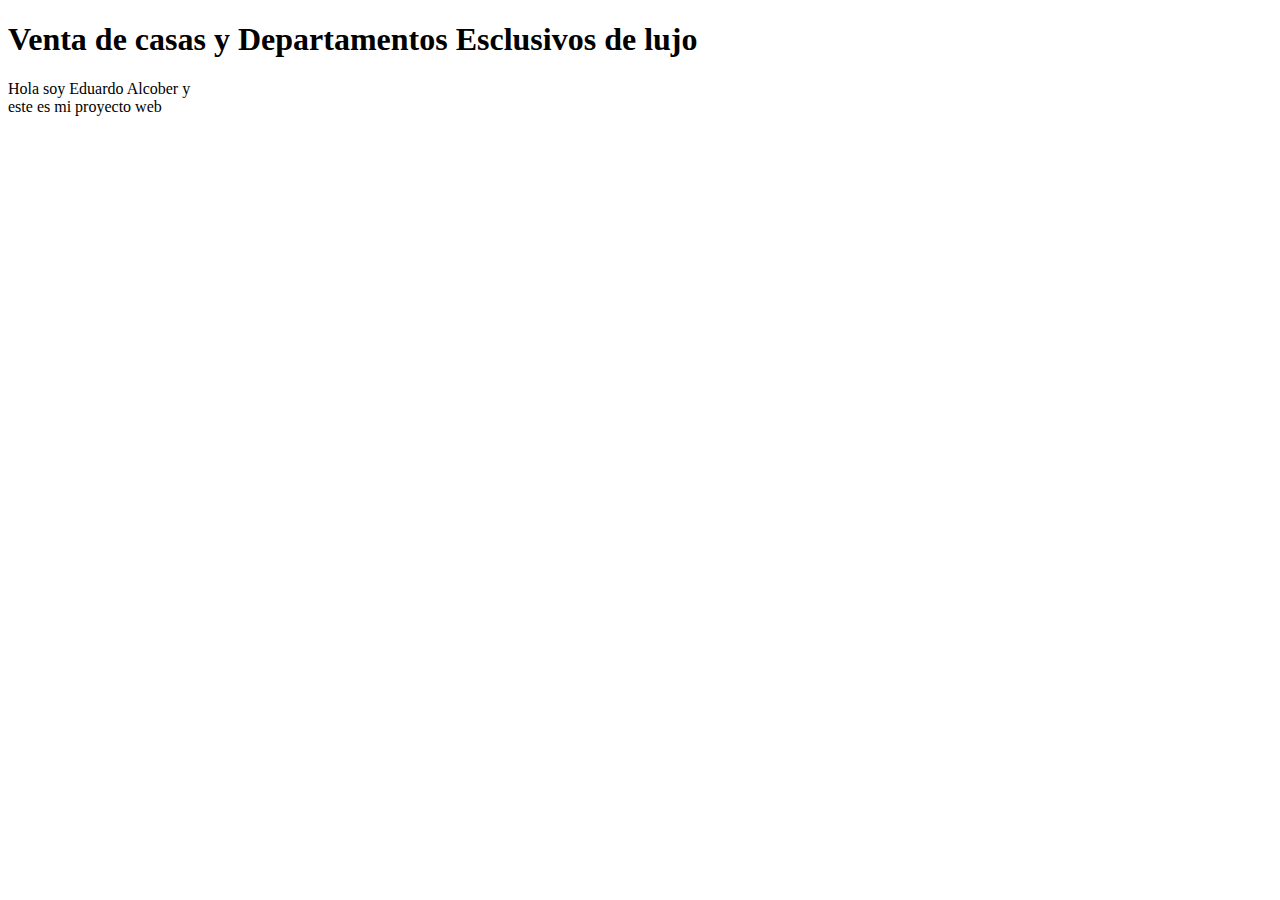
==== lecc18primerosPasosHTML/bienesraices/index.html @ f4dbb0f4 "hasta lecc 19" ====
<!DOCTYPE html>
<html lang="en">

<head>
    <meta charset="UTF-8">
    <meta name="viewport" content="width=device-width, initial-scale=1.0">
    <title>Document</title>
</head>

<body>
    <h1>Venta de casas y Departamentos Esclusivos de lujo</h1>
    <p>Hola soy Eduardo Alcober y <br> este es mi proyecto web</p>
</body>

</html>
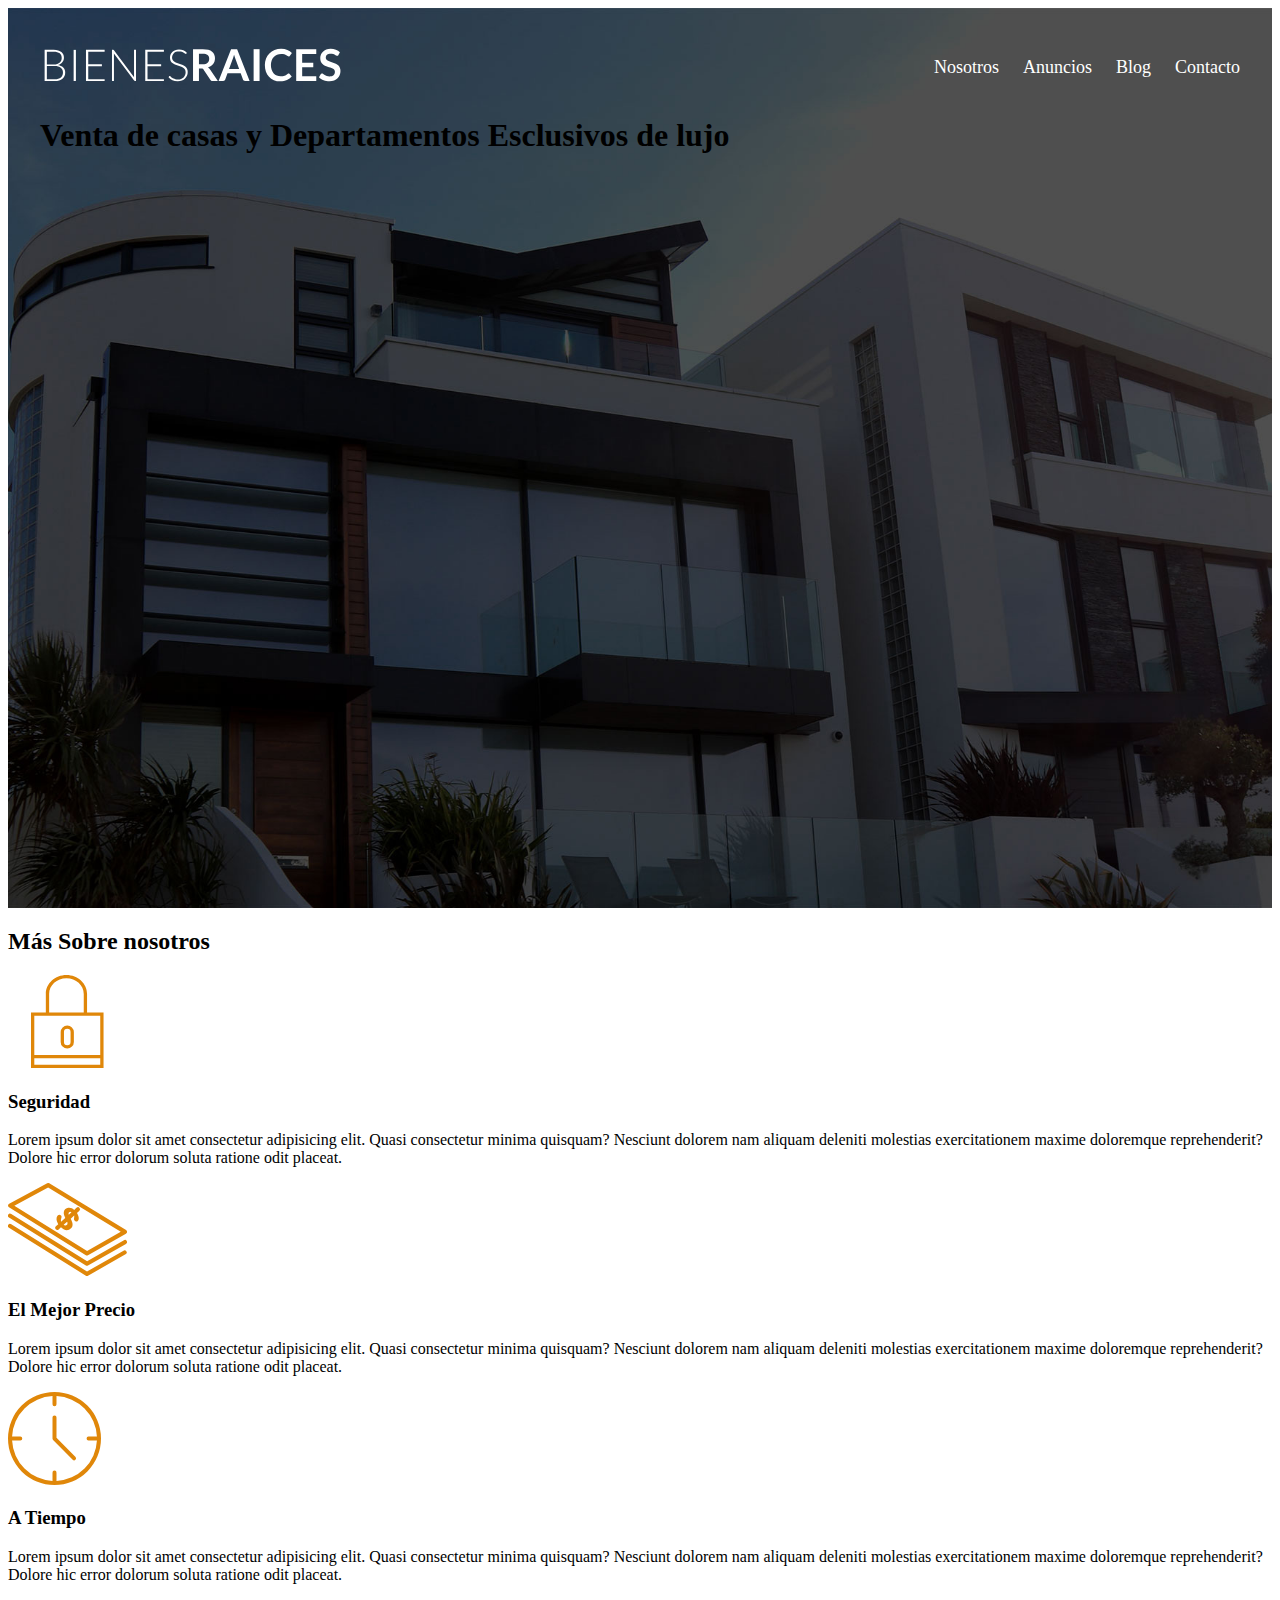
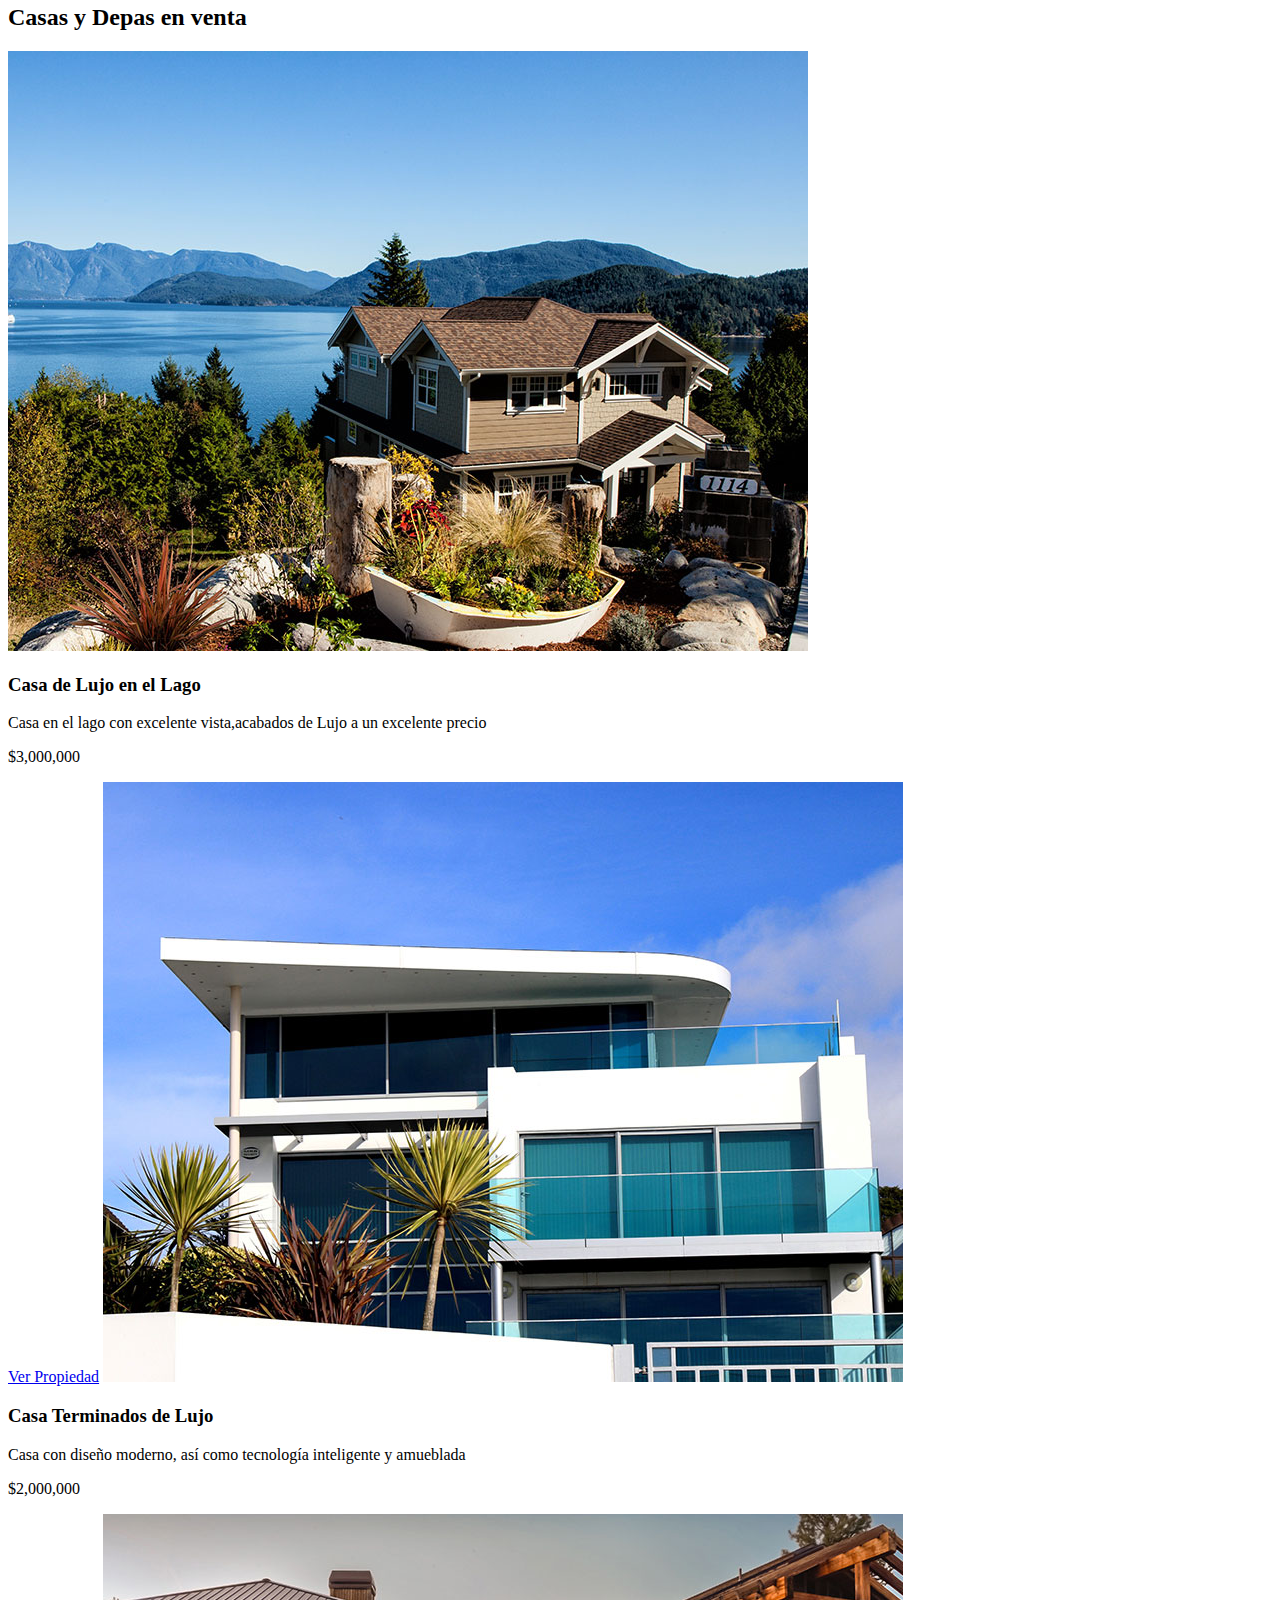
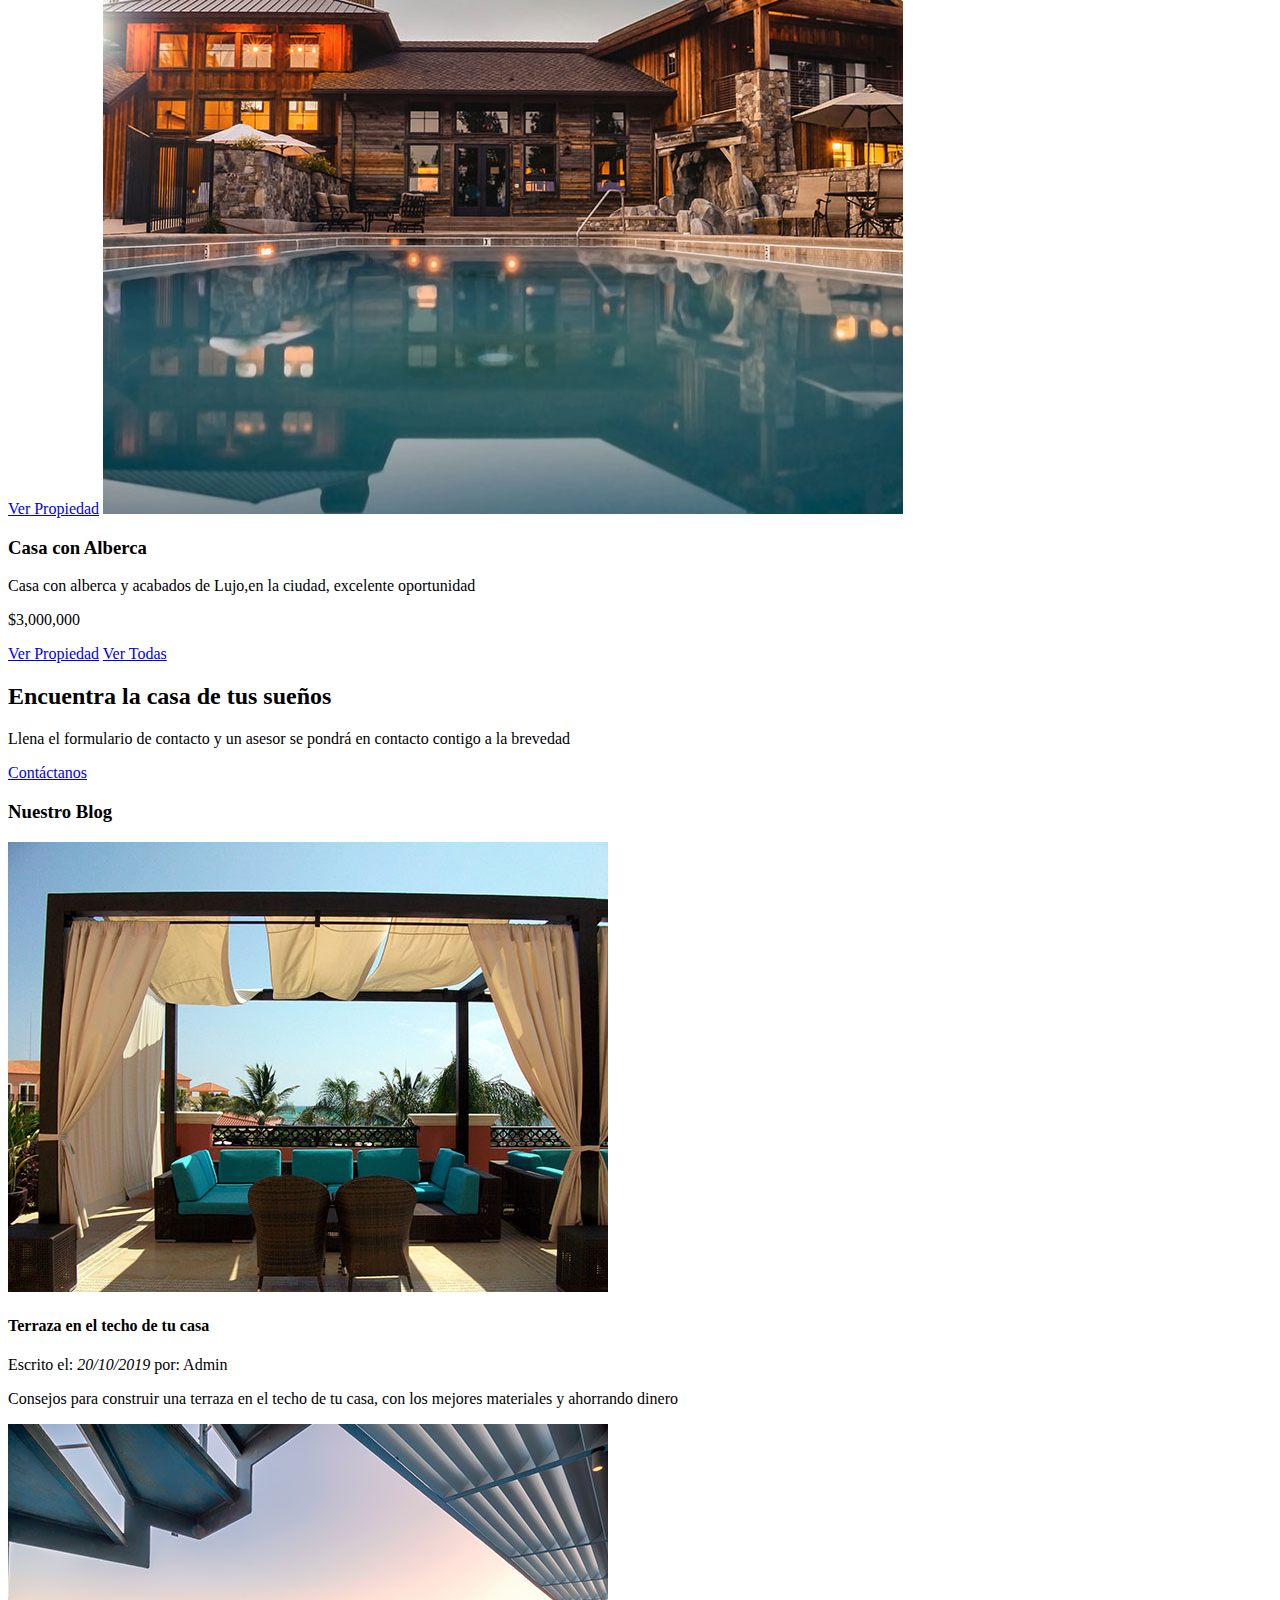
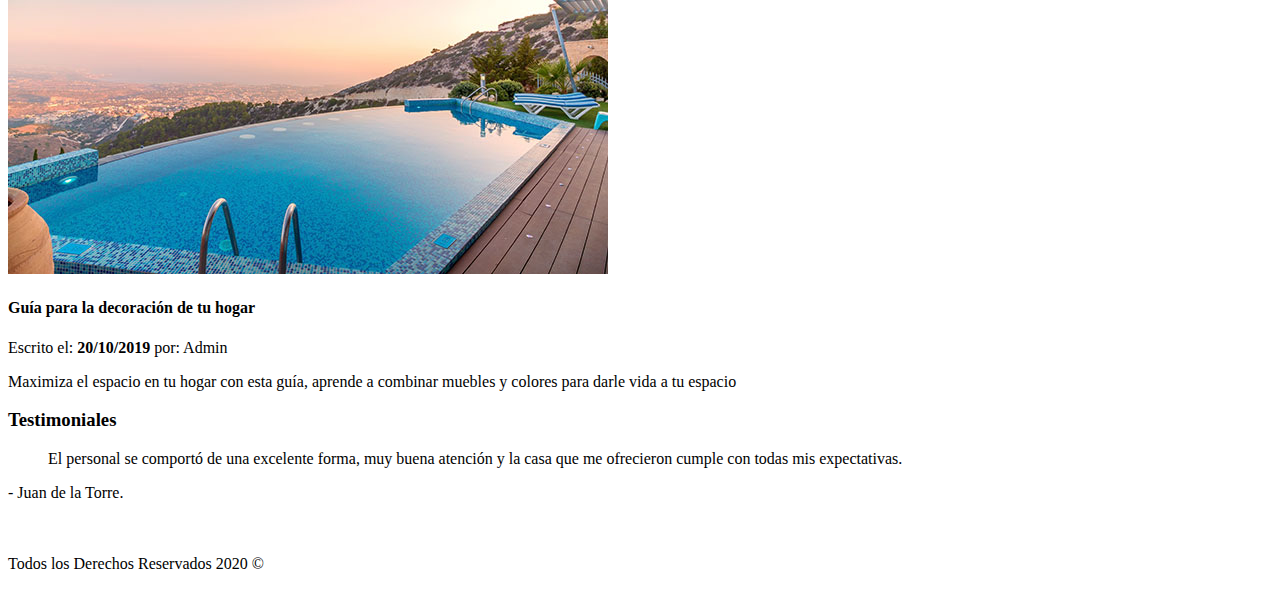
==== commit 89667f0e: "updating" ====
--- a/lecc18primerosPasosHTML/bienesraices/index.html
+++ b/lecc18primerosPasosHTML/bienesraices/index.html
@@ -5,11 +5,155 @@
     <meta charset="UTF-8">
     <meta name="viewport" content="width=device-width, initial-scale=1.0">
     <title>Document</title>
+    <link rel="stylesheet" href="css/styles.css">
+
+
 </head>
 
 <body>
-    <h1>Venta de casas y Departamentos Esclusivos de lujo</h1>
-    <p>Hola soy Eduardo Alcober y <br> este es mi proyecto web</p>
+    <!--
+    Header le ponemos dos clases para luego reutilizar ciertas partes de la apariencia,
+    separando el header del index.html de uno más simple en el resto de la navegación
+-->
+    <header class="site-header inicio">
+        <div class="contenedor">
+            <div class="barra">
+                <!--flexbox y cssgrid nuevo standard para posicionar elementos-->
+                <a href="/">
+                    <img src="img/logo.svg" alt="Logotipo de Bienes raíces">
+                    <!-- valores target etiqueta a
+        _blank: abre nueva pestaña, recomendado para enlaces externos
+        _self : default. En la misma página
+
+         img no tiene etiqueta de cierre
+         width, heigth ajustan tamaño, aunque mejor CSS
+         Imágenes de fondo con texto encima etc, CSS, either <img...
+
+
+          -->
+                </a>
+                <nav class="navegacion">
+                    <a href="nosotros.html">Nosotros</a>
+                    <a href="anuncios.html">Anuncios</a>
+                    <a href="blog.html">Blog</a>
+                    <a href="contacto.html">Contacto</a>
+                </nav>
+            </div>
+            <h1>Venta de casas y Departamentos Esclusivos de lujo</h1>
+        </div> <!-- contenedor -->
+    </header>
+
+    <section>
+        <h2>Más Sobre nosotros</h2>
+
+        <div>
+            <img src="img/icono1.svg" alt="Icono Seguridad">
+            <h3>Seguridad</h3>
+            <p>Lorem ipsum dolor sit amet consectetur adipisicing elit. Quasi consectetur minima quisquam? Nesciunt
+                dolorem
+                nam
+                aliquam deleniti molestias exercitationem maxime doloremque reprehenderit? Dolore hic error dolorum
+                soluta
+                ratione odit placeat.</p>
+        </div>
+
+        <div>
+            <img src="img/icono2.svg" alt="Icono Mejor precio">
+            <h3>El Mejor Precio</h3>
+            <p>Lorem ipsum dolor sit amet consectetur adipisicing elit. Quasi consectetur minima quisquam? Nesciunt
+                dolorem
+                nam
+                aliquam deleniti molestias exercitationem maxime doloremque reprehenderit? Dolore hic error dolorum
+                soluta
+                ratione odit placeat.</p>
+
+        </div>
+
+        <div>
+            <img src="img/icono3.svg" alt="Icono a Tiempo">
+            <h3>A Tiempo</h3>
+            <p>Lorem ipsum dolor sit amet consectetur adipisicing elit. Quasi consectetur minima quisquam? Nesciunt
+                dolorem
+                nam
+                aliquam deleniti molestias exercitationem maxime doloremque reprehenderit? Dolore hic error dolorum
+                soluta
+                ratione odit placeat.</p>
+        </div>
+
+    </section>
+    <main>
+        <h2>Casas y Depas en venta</h2>
+
+
+        <img src="img/anuncio1.jpg" alt="Anuncio casa en el lago">
+        <h3>Casa de Lujo en el Lago</h3>
+        <p>Casa en el lago con excelente vista,acabados de Lujo a un excelente precio</p>
+        <p>$3,000,000</p>
+        <a href="#">Ver Propiedad</a>
+
+        <!-- # utilizado cuando aún no tenemos el enlace -->
+        <img src="img/anuncio2.jpg" alt="Anuncio casa en el lago">
+        <h3>Casa Terminados de Lujo</h3>
+        <p>Casa con diseño moderno, así como tecnología inteligente y amueblada</p>
+        <p>$2,000,000</p>
+        <a href="#">Ver Propiedad</a>
+
+        <img src="img/anuncio3.jpg" alt="Anuncio casa en el lago">
+        <h3>Casa con Alberca</h3>
+        <p>Casa con alberca y acabados de Lujo,en la ciudad, excelente oportunidad</p>
+        <p>$3,000,000</p>
+        <a href="#">Ver Propiedad</a>
+
+        <a href="anuncios.html">Ver Todas</a>
+
+    </main>
+    <section>
+        <h2>Encuentra la casa de tus sueños</h2>
+        <p>Llena el formulario de contacto y un asesor se pondrá en contacto contigo a la brevedad</p>
+        <a href="contacto.html">Contáctanos</a>
+    </section>
+    <section>
+        <h3>Nuestro Blog</h3>
+        <article>
+            <img src="img/blog1.jpg" alt="Entrada de Blog">
+            <h4>Terraza en el techo de tu casa</h4>
+            <p>Escrito el: <em>20/10/2019</em> por: Admin</p>
+            <p>Consejos para construir una terraza en el techo de tu casa, con los mejores materiales y ahorrando dinero
+            </p>
+        </article>
+        <article>
+
+            <img src="img/blog2.jpg" alt="Entrada de Blog">
+            <h4>Guía para la decoración de tu hogar</h4>
+            <p>Escrito el:<strong> 20/10/2019</strong> por: Admin</p>
+            <p>Maximiza el espacio en tu hogar con esta guía, aprende a combinar muebles y colores para darle vida a tu
+                espacio
+            </p>
+        </article>
+
+    </section>
+    <section>
+        <header>
+            <h3>Testimoniales</h3>
+        </header>
+        <blockquote>
+            El personal se comportó de una excelente forma, muy buena atención y la casa que me ofrecieron cumple con
+            todas
+            mis expectativas.
+        </blockquote>
+
+        <p>- Juan de la Torre.</p>
+    </section>
+    <footer>
+        <nav class="navegacion">
+            <a href="nosotros.html">Nosotros</a>
+            <a href="anuncios.html">Anuncios</a>
+            <a href="blog.html">Blog</a>
+            <a href="contacto.html">Contacto</a>
+        </nav>
+
+        <p>Todos los Derechos Reservados 2020 &copy;</p>
+    </footer>
 </body>
 
 </html>--- a/lecc18primerosPasosHTML/bienesraices/css/styles.css
+++ b/lecc18primerosPasosHTML/bienesraices/css/styles.css
@@ -0,0 +1,70 @@
+
+/*
+h1{ selector
+    color: blue;propiedad: valor
+    font-size: 40px;
+}
+
+Archivo se lee de arriba a abajo 
+y lo último visto es lo que se aplica
+por eso se llama en cascada CSS
+*/
+/*
+
+#site-header{
+    background-color: red;
+}
+.encabezado{
+    color:darkred;
+}
+*/
+/* GLOBALES */
+.contenedor{
+    max-width: 1200px; /*todo el espacio disponible, maximo 1200 px*/
+    /* 4 parametros le pasamos, 1º arriba (0 no align vertical),2º derecha, 3º abajo 4º izda ver reloj
+    margin: 0 auto 0 auto | si hay 2 valores que se repiten, si pones solo los dos primeros se repiten en los dos segundos, valdría con "0 auto"
+    */
+    /*para tratar márgenes por separado*/
+    margin-left: auto;
+    margin-right: auto;
+
+}
+
+/* HEADER dos clases juntas. Detectar tamaño pantalla con 100vh, poner un mínimo con min-height */
+.site-header.inicio {
+    background-image: url(../img/header.jpg);
+    background-position: center center;
+    background-size: cover;
+    height: 100vh;
+    min-height: 500px;
+}
+.barra{
+    /*align-items permite alinear verticalmente*/
+    display: flex; /*usamos flexbox, flex-end derecha y flex-start derecha, center,*/
+    justify-content: space-between;
+    align-items: center; /*end hacia abajo start hacia arriba*/
+    padding-top: 30px; /* elimina espacio que mete margin y desplaza un poquito hacia abajola barra, espacio hacia adentro
+    frente a separación con otro elemento hacia afuera */
+}
+/*Navegación, definiendo la clase navegacion, y con a, los elementos hijos de la clase*/
+/*rgba(255,255,255,.3) acepta tranparencia y alfa channel*/
+/*rgb(255,255,255,) acepta tranparencia y alfa channel*/
+/*hsl(255,255,255,1) acepta tranparencia y alfa channel hue saturation lightness*/
+/*hsla(255,255,255,1) acepta tranparencia y alfa channel hue saturation lightness*/
+
+.navegacion a{
+    color: white;
+    text-decoration: none; /*eliminar linea debajo de los enlaces*/
+    font-size: 18px;
+margin-right: 20px; /*separacion con el siguiente elemento del menu*/
+
+
+}
+.navegacion a:hover{ /* pseudo selector para al pasar por encima cambiar color enlaces */
+    color: #71b100;
+}
+.navegacion a:last-of-type{
+    margin-right: 0;
+
+
+}